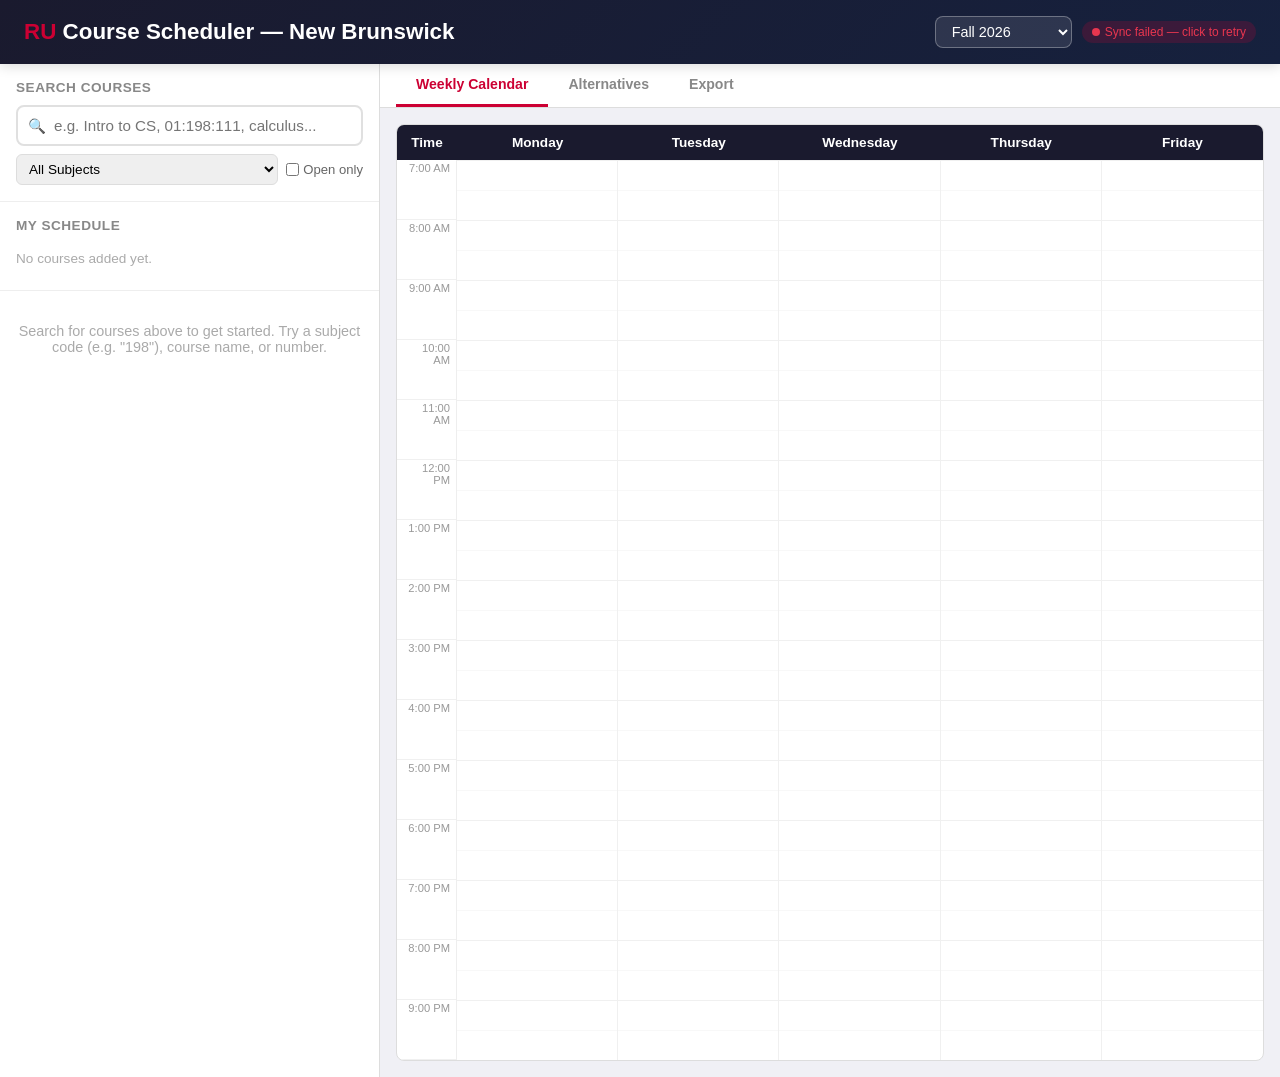
==== scheduler/index.html @ 74f048db "Remove custom cursor, update email to real address Co-Authored-By: Claude Opus 4.6 <noreply@anthropi" ====
<!DOCTYPE html>
<html lang="en">
<head>
<meta charset="UTF-8">
<meta name="viewport" content="width=device-width, initial-scale=1.0">
<title>Rutgers Course Scheduler — New Brunswick</title>
<style>
:root {
  --ru-red: #cc0033;
  --ru-dark: #1a1a2e;
  --ru-gray: #2d2d44;
  --ru-light: #f0f0f5;
  --ru-accent: #e8364f;
  --ru-green: #2ecc71;
  --ru-orange: #f39c12;
  --ru-blue: #3498db;
  --shadow: 0 2px 12px rgba(0,0,0,0.15);
  --radius: 8px;
}

* { margin: 0; padding: 0; box-sizing: border-box; }

body {
  font-family: -apple-system, BlinkMacSystemFont, 'Segoe UI', Roboto, sans-serif;
  background: var(--ru-light);
  color: #222;
  min-height: 100vh;
}

/* Header */
header {
  background: linear-gradient(135deg, var(--ru-dark), #16213e);
  color: white;
  padding: 16px 24px;
  display: flex;
  align-items: center;
  justify-content: space-between;
  box-shadow: var(--shadow);
  position: sticky;
  top: 0;
  z-index: 100;
}
header h1 { font-size: 1.4rem; font-weight: 700; }
header h1 span { color: var(--ru-red); }
.semester-bar {
  display: flex;
  align-items: center;
  gap: 10px;
}
.semester-bar select {
  padding: 6px 12px;
  border-radius: var(--radius);
  border: 1px solid rgba(255,255,255,0.3);
  background: rgba(255,255,255,0.1);
  color: white;
  font-size: 0.9rem;
  cursor: pointer;
}
.semester-bar select option { color: #222; background: white; }
.sync-indicator {
  font-size: 0.75rem;
  padding: 4px 10px;
  border-radius: 20px;
  display: flex;
  align-items: center;
  gap: 5px;
}
.sync-indicator.live { background: rgba(46,204,113,0.2); color: var(--ru-green); }
.sync-indicator.loading { background: rgba(243,156,18,0.2); color: var(--ru-orange); }
.sync-indicator.error { background: rgba(204,0,51,0.2); color: var(--ru-accent); }
.sync-dot {
  width: 8px; height: 8px; border-radius: 50%;
  display: inline-block;
}
.sync-indicator.live .sync-dot { background: var(--ru-green); animation: pulse 2s infinite; }
.sync-indicator.loading .sync-dot { background: var(--ru-orange); animation: pulse 0.5s infinite; }
.sync-indicator.error .sync-dot { background: var(--ru-accent); }

@keyframes pulse {
  0%, 100% { opacity: 1; }
  50% { opacity: 0.3; }
}

/* Layout */
.app-layout {
  display: grid;
  grid-template-columns: 380px 1fr;
  gap: 0;
  min-height: calc(100vh - 60px);
}

/* Sidebar */
.sidebar {
  background: white;
  border-right: 1px solid #ddd;
  display: flex;
  flex-direction: column;
  overflow: hidden;
}
.sidebar-section {
  padding: 16px;
  border-bottom: 1px solid #eee;
}
.sidebar-section h2 {
  font-size: 0.85rem;
  text-transform: uppercase;
  letter-spacing: 0.5px;
  color: #888;
  margin-bottom: 10px;
}

/* Search */
.search-box {
  position: relative;
}
.search-box input {
  width: 100%;
  padding: 10px 14px 10px 36px;
  border: 2px solid #e0e0e0;
  border-radius: var(--radius);
  font-size: 0.95rem;
  transition: border-color 0.2s;
}
.search-box input:focus {
  outline: none;
  border-color: var(--ru-red);
}
.search-box .search-icon {
  position: absolute;
  left: 12px;
  top: 50%;
  transform: translateY(-50%);
  color: #aaa;
  font-size: 0.9rem;
}
.search-filters {
  display: flex;
  gap: 8px;
  margin-top: 8px;
}
.search-filters select, .search-filters input {
  flex: 1;
  padding: 6px 8px;
  border: 1px solid #ddd;
  border-radius: 6px;
  font-size: 0.85rem;
}
.search-filters label {
  display: flex;
  align-items: center;
  gap: 4px;
  font-size: 0.82rem;
  color: #666;
  white-space: nowrap;
}

/* Results */
.results-area {
  flex: 1;
  overflow-y: auto;
  padding: 0;
}
.result-group {
  border-bottom: 1px solid #eee;
}
.result-course-header {
  padding: 10px 16px;
  background: #f8f8fc;
  cursor: pointer;
  display: flex;
  justify-content: space-between;
  align-items: center;
  font-weight: 600;
  font-size: 0.9rem;
  transition: background 0.15s;
}
.result-course-header:hover { background: #f0f0f8; }
.result-course-header .credits {
  font-size: 0.75rem;
  background: var(--ru-blue);
  color: white;
  padding: 2px 8px;
  border-radius: 10px;
  font-weight: 500;
}
.section-list { display: none; }
.section-list.open { display: block; }
.section-item {
  padding: 8px 16px 8px 24px;
  border-top: 1px solid #f0f0f0;
  font-size: 0.83rem;
  display: flex;
  justify-content: space-between;
  align-items: center;
  gap: 8px;
  transition: background 0.15s;
}
.section-item:hover { background: #fafafa; }
.section-info { flex: 1; min-width: 0; }
.section-info .sec-num { font-weight: 600; color: var(--ru-dark); }
.section-info .sec-time { color: #555; margin-top: 2px; }
.section-info .sec-instructor { color: #888; font-size: 0.78rem; }
.section-info .sec-location { color: #aaa; font-size: 0.78rem; }
.section-status {
  font-size: 0.72rem;
  padding: 2px 8px;
  border-radius: 10px;
  font-weight: 600;
  white-space: nowrap;
}
.section-status.open { background: #e8f8f0; color: #27ae60; }
.section-status.closed { background: #fde8e8; color: #c0392b; }
.add-btn {
  padding: 4px 12px;
  border: none;
  border-radius: 6px;
  font-size: 0.78rem;
  font-weight: 600;
  cursor: pointer;
  transition: all 0.15s;
  white-space: nowrap;
}
.add-btn.add { background: var(--ru-red); color: white; }
.add-btn.add:hover { background: var(--ru-accent); }
.add-btn.conflict { background: #f39c12; color: white; }
.add-btn.remove { background: #e74c3c; color: white; }
.add-btn.remove:hover { background: #c0392b; }

.no-results {
  padding: 32px 16px;
  text-align: center;
  color: #aaa;
  font-size: 0.9rem;
}

/* My Courses panel */
.my-courses-list { list-style: none; }
.my-course-item {
  display: flex;
  align-items: center;
  justify-content: space-between;
  padding: 8px 0;
  border-bottom: 1px solid #f0f0f0;
  font-size: 0.85rem;
}
.my-course-item:last-child { border-bottom: none; }
.course-color-dot {
  width: 12px; height: 12px;
  border-radius: 3px;
  margin-right: 8px;
  flex-shrink: 0;
}
.my-course-info { flex: 1; min-width: 0; }
.my-course-info .name { font-weight: 600; }
.my-course-info .detail { font-size: 0.78rem; color: #888; }
.remove-course-btn {
  background: none;
  border: none;
  color: #ccc;
  cursor: pointer;
  font-size: 1.1rem;
  padding: 2px 6px;
  border-radius: 4px;
  transition: all 0.15s;
}
.remove-course-btn:hover { color: #e74c3c; background: #fde8e8; }

.credit-summary {
  display: flex;
  justify-content: space-between;
  padding: 10px 0 0 0;
  font-size: 0.85rem;
  font-weight: 600;
  color: var(--ru-dark);
  border-top: 1px solid #eee;
  margin-top: 8px;
}

/* Conflict banner */
.conflict-banner {
  background: #fff3cd;
  border: 1px solid #ffc107;
  border-radius: var(--radius);
  padding: 10px 14px;
  margin-top: 10px;
  font-size: 0.82rem;
  display: none;
}
.conflict-banner.show { display: block; }
.conflict-banner h3 {
  font-size: 0.82rem;
  color: #856404;
  margin-bottom: 4px;
}
.conflict-banner .conflict-detail {
  color: #856404;
  margin: 4px 0;
}
.conflict-banner .conflict-detail strong { color: #6d3a00; }

/* Main area */
.main-area {
  display: flex;
  flex-direction: column;
  overflow: hidden;
}
.main-area .tabs {
  display: flex;
  background: white;
  border-bottom: 1px solid #ddd;
  padding: 0 16px;
}
.main-area .tab {
  padding: 12px 20px;
  font-size: 0.88rem;
  font-weight: 600;
  color: #888;
  cursor: pointer;
  border-bottom: 3px solid transparent;
  transition: all 0.2s;
}
.main-area .tab:hover { color: #444; }
.main-area .tab.active { color: var(--ru-red); border-bottom-color: var(--ru-red); }

.tab-content { display: none; flex: 1; overflow: auto; }
.tab-content.active { display: flex; flex-direction: column; }

/* Calendar */
.calendar-container {
  flex: 1;
  padding: 16px;
  overflow: auto;
}
.calendar {
  display: grid;
  grid-template-columns: 60px repeat(5, 1fr);
  min-height: 800px;
  border: 1px solid #ddd;
  border-radius: var(--radius);
  overflow: hidden;
  background: white;
  position: relative;
}
.cal-header {
  background: var(--ru-dark);
  color: white;
  padding: 10px 8px;
  font-weight: 600;
  font-size: 0.85rem;
  text-align: center;
}
.cal-time-col {
  border-right: 1px solid #eee;
}
.cal-time-slot {
  height: 60px;
  padding: 2px 6px;
  font-size: 0.7rem;
  color: #999;
  border-bottom: 1px solid #f0f0f0;
  text-align: right;
}
.cal-day-col {
  position: relative;
  border-right: 1px solid #f0f0f0;
}
.cal-day-col:last-child { border-right: none; }
.cal-hour-line {
  position: absolute;
  left: 0; right: 0;
  height: 1px;
  background: #f0f0f0;
}
.cal-half-hour-line {
  position: absolute;
  left: 0; right: 0;
  height: 1px;
  background: #f8f8f8;
}
.cal-event {
  position: absolute;
  left: 3px; right: 3px;
  border-radius: 5px;
  padding: 4px 6px;
  font-size: 0.72rem;
  overflow: hidden;
  cursor: default;
  border-left: 3px solid;
  box-shadow: 0 1px 4px rgba(0,0,0,0.1);
  z-index: 2;
  transition: transform 0.1s, box-shadow 0.1s;
}
.cal-event:hover {
  transform: scale(1.02);
  box-shadow: 0 2px 8px rgba(0,0,0,0.2);
  z-index: 3;
}
.cal-event .ev-title { font-weight: 700; white-space: nowrap; overflow: hidden; text-overflow: ellipsis; }
.cal-event .ev-time { opacity: 0.8; margin-top: 1px; }
.cal-event .ev-loc { opacity: 0.7; margin-top: 1px; font-size: 0.68rem; }

/* Alternatives panel */
.alternatives-panel {
  padding: 16px;
  flex: 1;
  overflow: auto;
}
.alt-group {
  background: white;
  border-radius: var(--radius);
  box-shadow: var(--shadow);
  margin-bottom: 16px;
  overflow: hidden;
}
.alt-group-header {
  padding: 12px 16px;
  font-weight: 600;
  font-size: 0.9rem;
  background: #f8f8fc;
  border-bottom: 1px solid #eee;
}
.alt-section {
  padding: 10px 16px;
  border-bottom: 1px solid #f0f0f0;
  display: flex;
  justify-content: space-between;
  align-items: center;
  font-size: 0.83rem;
}
.alt-section:last-child { border-bottom: none; }
.alt-tag {
  font-size: 0.7rem;
  padding: 2px 6px;
  border-radius: 8px;
  font-weight: 600;
  margin-left: 6px;
}
.alt-tag.no-conflict { background: #e8f8f0; color: #27ae60; }
.alt-tag.has-conflict { background: #fde8e8; color: #c0392b; }

/* Export */
.export-panel {
  padding: 16px;
  flex: 1;
  overflow: auto;
}
.export-card {
  background: white;
  border-radius: var(--radius);
  box-shadow: var(--shadow);
  padding: 20px;
  margin-bottom: 16px;
}
.export-card h3 { margin-bottom: 8px; font-size: 0.95rem; }
.export-card p { color: #888; font-size: 0.85rem; margin-bottom: 12px; }
.export-btn {
  padding: 10px 20px;
  border: none;
  border-radius: var(--radius);
  font-weight: 600;
  cursor: pointer;
  font-size: 0.9rem;
  transition: all 0.15s;
}
.export-btn.primary { background: var(--ru-red); color: white; }
.export-btn.primary:hover { background: var(--ru-accent); }
.export-btn.secondary { background: var(--ru-dark); color: white; }
.export-btn.secondary:hover { background: #2d2d44; }

/* Loading overlay */
.loading-overlay {
  position: fixed;
  inset: 0;
  background: rgba(255,255,255,0.92);
  display: flex;
  flex-direction: column;
  align-items: center;
  justify-content: center;
  z-index: 200;
}
.loading-overlay.hidden { display: none; }
.spinner {
  width: 48px; height: 48px;
  border: 4px solid #eee;
  border-top-color: var(--ru-red);
  border-radius: 50%;
  animation: spin 0.8s linear infinite;
}
@keyframes spin { to { transform: rotate(360deg); } }
.loading-overlay p { margin-top: 16px; color: #666; font-size: 0.95rem; }

/* Responsive */
@media (max-width: 900px) {
  .app-layout { grid-template-columns: 1fr; }
  .sidebar { max-height: 50vh; }
  .calendar { grid-template-columns: 50px repeat(5, 1fr); min-height: 600px; }
}

/* Scrollbar */
::-webkit-scrollbar { width: 6px; }
::-webkit-scrollbar-track { background: transparent; }
::-webkit-scrollbar-thumb { background: #ccc; border-radius: 3px; }
::-webkit-scrollbar-thumb:hover { background: #aaa; }
</style>
</head>
<body>

<header>
  <h1><span>RU</span> Course Scheduler — New Brunswick</h1>
  <div class="semester-bar">
    <select id="semesterSelect"></select>
    <div id="syncIndicator" class="sync-indicator loading">
      <span class="sync-dot"></span>
      <span class="sync-text">Connecting...</span>
    </div>
  </div>
</header>

<div class="app-layout">
  <!-- Sidebar -->
  <div class="sidebar">
    <div class="sidebar-section">
      <h2>Search Courses</h2>
      <div class="search-box">
        <span class="search-icon">&#128269;</span>
        <input type="text" id="searchInput" placeholder="e.g. Intro to CS, 01:198:111, calculus...">
      </div>
      <div class="search-filters">
        <select id="subjectFilter">
          <option value="">All Subjects</option>
        </select>
        <label><input type="checkbox" id="openOnlyFilter"> Open only</label>
      </div>
    </div>

    <div class="sidebar-section" id="myCoursesSection">
      <h2>My Schedule</h2>
      <ul class="my-courses-list" id="myCoursesList"></ul>
      <div class="credit-summary" id="creditSummary" style="display:none;">
        <span>Total Credits:</span>
        <span id="totalCredits">0</span>
      </div>
      <div class="conflict-banner" id="conflictBanner">
        <h3>&#9888; Time Conflicts Detected</h3>
        <div id="conflictDetails"></div>
      </div>
    </div>

    <div class="results-area" id="resultsArea">
      <div class="no-results" id="noResults">Search for courses above to get started. Try a subject code (e.g. "198"), course name, or number.</div>
    </div>
  </div>

  <!-- Main -->
  <div class="main-area">
    <div class="tabs">
      <div class="tab active" data-tab="calendar">Weekly Calendar</div>
      <div class="tab" data-tab="alternatives">Alternatives</div>
      <div class="tab" data-tab="export">Export</div>
    </div>
    <div class="tab-content active" id="tab-calendar">
      <div class="calendar-container">
        <div class="calendar" id="calendarGrid"></div>
      </div>
    </div>
    <div class="tab-content" id="tab-alternatives">
      <div class="alternatives-panel" id="alternativesPanel">
        <div class="no-results">Add courses to your schedule to see conflict-free alternatives for each.</div>
      </div>
    </div>
    <div class="tab-content" id="tab-export">
      <div class="export-panel">
        <div class="export-card">
          <h3>Export as .ICS (Calendar)</h3>
          <p>Import your schedule into Google Calendar, Apple Calendar, or Outlook.</p>
          <button class="export-btn primary" onclick="exportICS()">Download .ics File</button>
        </div>
        <div class="export-card">
          <h3>Copy as Text</h3>
          <p>Plain-text summary of your schedule for pasting into notes or messages.</p>
          <button class="export-btn secondary" onclick="copyTextSchedule()">Copy to Clipboard</button>
        </div>
        <div class="export-card">
          <h3>Screenshot</h3>
          <p>Take a screenshot of your calendar view using your system screenshot tool.</p>
          <button class="export-btn secondary" onclick="alert('Use Cmd+Shift+4 (Mac) or Win+Shift+S (Windows) to capture the calendar.')">How To</button>
        </div>
      </div>
    </div>
  </div>
</div>

<div class="loading-overlay" id="loadingOverlay">
  <div class="spinner"></div>
  <p id="loadingText">Loading Rutgers course data...</p>
</div>

<script>
// ============================================================
// RUTGERS COURSE SCHEDULER — ENGINE
// ============================================================

const COLORS = [
  { bg: '#fde8e8', border: '#e74c3c', text: '#922' },
  { bg: '#e8f0fd', border: '#3498db', text: '#1a5276' },
  { bg: '#e8f8f0', border: '#2ecc71', text: '#1a6e3a' },
  { bg: '#fef9e7', border: '#f1c40f', text: '#7d6608' },
  { bg: '#f4ecf7', border: '#9b59b6', text: '#6c3483' },
  { bg: '#fdebd0', border: '#e67e22', text: '#935116' },
  { bg: '#d5f5e3', border: '#1abc9c', text: '#0e6655' },
  { bg: '#fadbd8', border: '#e91e63', text: '#880e4f' },
  { bg: '#d6eaf8', border: '#2980b9', text: '#1b4f72' },
  { bg: '#e8daef', border: '#8e44ad', text: '#6c3483' },
];

const DAYS_MAP = { M: 0, T: 1, W: 2, TH: 3, F: 4 };
const DAY_NAMES = ['Monday', 'Tuesday', 'Wednesday', 'Thursday', 'Friday'];
const CAL_START = 7; // 7 AM
const CAL_END = 22;  // 10 PM
const CAL_HOURS = CAL_END - CAL_START;

let allCourses = [];      // raw from API
let subjects = [];         // unique subjects
let mySchedule = [];       // { course, section, colorIdx }
let colorIdx = 0;
let currentYear, currentTerm;

// ---- Semester logic ----
function getSemesters() {
  const now = new Date();
  const y = now.getFullYear();
  const m = now.getMonth(); // 0-indexed
  const semesters = [];
  // Show relevant semesters
  if (m >= 9) { // Oct-Dec: show current Fall, next Spring
    semesters.push({ year: y, term: 9, label: `Fall ${y}` });
    semesters.push({ year: y+1, term: 1, label: `Spring ${y+1}` });
    semesters.push({ year: y+1, term: 7, label: `Summer ${y+1}` });
  } else if (m >= 4) { // May-Sep: show current Summer, upcoming Fall
    semesters.push({ year: y, term: 7, label: `Summer ${y}` });
    semesters.push({ year: y, term: 9, label: `Fall ${y}` });
    semesters.push({ year: y, term: 1, label: `Spring ${y}` }); // current spring still useful
  } else { // Jan-Apr: show current Spring, upcoming Summer/Fall
    semesters.push({ year: y, term: 1, label: `Spring ${y}` });
    semesters.push({ year: y, term: 7, label: `Summer ${y}` });
    semesters.push({ year: y, term: 9, label: `Fall ${y}` });
  }
  return semesters;
}

function initSemesterSelect() {
  const sel = document.getElementById('semesterSelect');
  const semesters = getSemesters();
  semesters.forEach((s, i) => {
    const opt = document.createElement('option');
    opt.value = `${s.year}:${s.term}`;
    opt.textContent = s.label;
    if (i === 0) opt.selected = true;
    sel.appendChild(opt);
  });
  sel.addEventListener('change', () => {
    const [y, t] = sel.value.split(':');
    currentYear = parseInt(y);
    currentTerm = parseInt(t);
    mySchedule = [];
    colorIdx = 0;
    loadCourseData();
  });
  const first = semesters[0];
  currentYear = first.year;
  currentTerm = first.term;
}

// ---- API ----
// Rutgers SOC API — need CORS proxy from browser.
// Try multiple proxies for reliability.
const PROXIES = [
  (u) => `https://api.allorigins.win/raw?url=${encodeURIComponent(u)}`,
  (u) => `https://corsproxy.io/?url=${encodeURIComponent(u)}`,
  (u) => `https://api.codetabs.com/v1/proxy?quest=${encodeURIComponent(u)}`,
  (u) => u, // direct (works if Rutgers adds CORS headers)
];

async function fetchWithProxies(targetUrl) {
  for (const mkUrl of PROXIES) {
    try {
      const resp = await fetch(mkUrl(targetUrl), { signal: AbortSignal.timeout(15000) });
      if (!resp.ok) continue;
      const data = await resp.json();
      if (Array.isArray(data) && data.length > 0) return data;
    } catch (e) { /* try next proxy */ }
  }
  throw new Error('All proxies failed');
}

async function loadCourseData() {
  const overlay = document.getElementById('loadingOverlay');
  const syncInd = document.getElementById('syncIndicator');
  overlay.classList.remove('hidden');
  syncInd.className = 'sync-indicator loading';
  syncInd.querySelector('.sync-text').textContent = 'Syncing...';

  const targetUrl = `https://sis.rutgers.edu/soc/api/courses.json?year=${currentYear}&term=${currentTerm}&campus=NB`;

  try {
    allCourses = await fetchWithProxies(targetUrl);

    // Build subject list
    const subSet = new Map();
    allCourses.forEach(c => {
      const key = c.subject || c.offeringUnitCode;
      if (key && !subSet.has(key)) {
        subSet.set(key, c.subjectDescription || c.offeringUnitTitle || key);
      }
    });
    subjects = [...subSet.entries()].sort((a,b) => a[1].localeCompare(b[1]));
    populateSubjectFilter();

    syncInd.className = 'sync-indicator live';
    syncInd.querySelector('.sync-text').textContent = `Live — ${allCourses.length} courses`;
    syncInd.style.cursor = 'default';
    syncInd.onclick = null;
  } catch (err) {
    console.error('Failed to load course data:', err);
    syncInd.className = 'sync-indicator error';
    syncInd.querySelector('.sync-text').textContent = 'Sync failed — click to retry';
    syncInd.style.cursor = 'pointer';
    syncInd.onclick = () => loadCourseData();
  } finally {
    overlay.classList.add('hidden');
    renderMyCourses();
    renderCalendar();
  }
}

function populateSubjectFilter() {
  const sel = document.getElementById('subjectFilter');
  sel.innerHTML = '<option value="">All Subjects</option>';
  subjects.forEach(([code, desc]) => {
    const opt = document.createElement('option');
    opt.value = code;
    opt.textContent = `${code} — ${desc}`;
    sel.appendChild(opt);
  });
}

// ---- Search ----
function searchCourses(query) {
  query = query.trim().toLowerCase();
  const subjectFilter = document.getElementById('subjectFilter').value;
  const openOnly = document.getElementById('openOnlyFilter').checked;

  if (!query && !subjectFilter) return [];

  return allCourses.filter(c => {
    if (subjectFilter && (c.subject || c.offeringUnitCode) !== subjectFilter) return false;
    if (openOnly && !c.sections?.some(s => s.openStatus)) return false;
    if (!query) return true;

    const title = (c.title || c.expandedTitle || '').toLowerCase();
    const subj = (c.subject || c.offeringUnitCode || '').toLowerCase();
    const courseNum = (c.courseNumber || '').toLowerCase();
    const courseString = (c.courseString || '').toLowerCase();
    const fullCode = `${subj}:${courseNum}`.toLowerCase();
    const offerCode = `${c.offeringUnitCode || ''}:${c.subject || ''}:${c.courseNumber || ''}`.toLowerCase();

    return title.includes(query) ||
           subj.includes(query) ||
           courseNum.includes(query) ||
           courseString.includes(query) ||
           fullCode.includes(query) ||
           offerCode.includes(query);
  }).slice(0, 50);
}

function renderResults(results) {
  const area = document.getElementById('resultsArea');
  const noRes = document.getElementById('noResults');

  // Remove old results
  area.querySelectorAll('.result-group').forEach(el => el.remove());

  if (results.length === 0) {
    noRes.style.display = 'block';
    noRes.textContent = document.getElementById('searchInput').value.trim()
      ? 'No courses found. Try a different search.'
      : 'Search for courses above to get started. Try a subject code (e.g. "198"), course name, or number.';
    return;
  }
  noRes.style.display = 'none';

  results.forEach(course => {
    const group = document.createElement('div');
    group.className = 'result-group';

    const header = document.createElement('div');
    header.className = 'result-course-header';
    const titleCode = `${course.offeringUnitCode || ''}:${course.subject || ''}:${course.courseNumber || ''}`;
    header.innerHTML = `
      <span>${titleCode} — ${course.title || course.expandedTitle || 'Untitled'}</span>
      <span class="credits">${course.credits || '?'} cr</span>
    `;

    const sectionList = document.createElement('div');
    sectionList.className = 'section-list';

    header.addEventListener('click', () => {
      sectionList.classList.toggle('open');
    });

    (course.sections || []).forEach(sec => {
      const item = document.createElement('div');
      item.className = 'section-item';

      const times = (sec.meetingTimes || []).map(mt => {
        const days = mt.meetingDay || 'TBA';
        const start = mt.startTimeMilitary || mt.startTime || '';
        const end = mt.endTimeMilitary || mt.endTime || '';
        const bldg = mt.buildingCode || '';
        const room = mt.roomNumber || '';
        const campus = mt.campusAbbrev || '';
        const timeStr = start && end ? `${formatTime(start)}-${formatTime(end)}` : 'TBA';
        const locStr = bldg ? `${bldg} ${room} (${campus})` : '';
        return { days, timeStr, locStr };
      });

      const instructors = (sec.instructors || []).map(i => i.name).join(', ') || 'Staff';
      const isOpen = sec.openStatus;
      const isAdded = mySchedule.some(s => s.section.index === sec.index);
      const conflicts = isAdded ? [] : getConflictsForSection(sec);
      const hasConflict = conflicts.length > 0;

      item.innerHTML = `
        <div class="section-info">
          <div class="sec-num">Section ${sec.number || sec.index}</div>
          <div class="sec-time">${times.map(t => `${t.days} ${t.timeStr}`).join('; ') || 'TBA'}</div>
          <div class="sec-instructor">${instructors}</div>
          <div class="sec-location">${times.map(t => t.locStr).filter(Boolean).join('; ')}</div>
        </div>
        <span class="section-status ${isOpen ? 'open' : 'closed'}">${isOpen ? 'Open' : 'Closed'}</span>
      `;

      const btn = document.createElement('button');
      if (isAdded) {
        btn.className = 'add-btn remove';
        btn.textContent = 'Remove';
        btn.onclick = (e) => { e.stopPropagation(); removeSection(sec.index); renderSearchResults(); };
      } else if (hasConflict) {
        btn.className = 'add-btn conflict';
        btn.title = `Conflicts with: ${conflicts.map(c => c.name).join(', ')}`;
        btn.textContent = 'Conflict';
        btn.onclick = (e) => {
          e.stopPropagation();
          if (confirm(`This section conflicts with:\n${conflicts.map(c => `• ${c.name}: ${c.detail}`).join('\n')}\n\nAdd anyway?`)) {
            addSection(course, sec);
            renderSearchResults();
          }
        };
      } else {
        btn.className = 'add-btn add';
        btn.textContent = '+ Add';
        btn.onclick = (e) => { e.stopPropagation(); addSection(course, sec); renderSearchResults(); };
      }
      item.appendChild(btn);
      sectionList.appendChild(item);
    });

    group.appendChild(header);
    group.appendChild(sectionList);
    area.appendChild(group);
  });
}

let searchTimeout;
function renderSearchResults() {
  const query = document.getElementById('searchInput').value;
  const results = searchCourses(query);
  renderResults(results);
}

document.addEventListener('DOMContentLoaded', () => {
  document.getElementById('searchInput').addEventListener('input', () => {
    clearTimeout(searchTimeout);
    searchTimeout = setTimeout(renderSearchResults, 200);
  });
  document.getElementById('subjectFilter').addEventListener('change', renderSearchResults);
  document.getElementById('openOnlyFilter').addEventListener('change', renderSearchResults);
});

// ---- Time utilities ----
function formatTime(military) {
  if (!military) return '';
  const s = military.padStart(4, '0');
  let h = parseInt(s.slice(0,2));
  const m = s.slice(2);
  const ampm = h >= 12 ? 'PM' : 'AM';
  if (h > 12) h -= 12;
  if (h === 0) h = 12;
  return `${h}:${m} ${ampm}`;
}

function militaryToMinutes(mil) {
  if (!mil) return null;
  const s = mil.padStart(4, '0');
  return parseInt(s.slice(0,2)) * 60 + parseInt(s.slice(2));
}

function parseMeetingDays(dayStr) {
  if (!dayStr) return [];
  const days = [];
  let i = 0;
  while (i < dayStr.length) {
    if (i + 1 < dayStr.length && dayStr[i] === 'T' && dayStr[i+1] === 'H') {
      days.push(3); // Thursday
      i += 2;
    } else {
      const ch = dayStr[i];
      if (ch === 'M') days.push(0);
      else if (ch === 'T') days.push(1);
      else if (ch === 'W') days.push(2);
      else if (ch === 'F') days.push(4);
      else if (ch === 'S') {
        if (i + 1 < dayStr.length && dayStr[i+1] === 'A') { days.push(5); i++; }
        else if (i + 1 < dayStr.length && dayStr[i+1] === 'U') { days.push(6); i++; }
        else days.push(5);
      }
      i++;
    }
  }
  return days.filter(d => d <= 4); // Only M-F for calendar
}

function getMeetingBlocks(section) {
  const blocks = [];
  (section.meetingTimes || []).forEach(mt => {
    const days = parseMeetingDays(mt.meetingDay);
    const startMin = militaryToMinutes(mt.startTimeMilitary || mt.startTime);
    const endMin = militaryToMinutes(mt.endTimeMilitary || mt.endTime);
    if (startMin === null || endMin === null) return;
    days.forEach(d => {
      blocks.push({ day: d, start: startMin, end: endMin, mt });
    });
  });
  return blocks;
}

// ---- Conflict detection ----
function blocksOverlap(a, b) {
  return a.day === b.day && a.start < b.end && b.start < a.end;
}

function getConflictsForSection(section) {
  const newBlocks = getMeetingBlocks(section);
  const conflicts = [];
  mySchedule.forEach(entry => {
    const existingBlocks = getMeetingBlocks(entry.section);
    for (const nb of newBlocks) {
      for (const eb of existingBlocks) {
        if (blocksOverlap(nb, eb)) {
          const name = `${entry.course.offeringUnitCode}:${entry.course.subject}:${entry.course.courseNumber}`;
          const detail = `${DAY_NAMES[nb.day]} ${formatTime((nb.start/60|0).toString().padStart(2,'0') + (nb.start%60).toString().padStart(2,'0'))}-${formatTime((nb.end/60|0).toString().padStart(2,'0') + (nb.end%60).toString().padStart(2,'0'))}`;
          conflicts.push({ name, detail, entry });
          return; // one conflict per course is enough
        }
      }
    }
  });
  return conflicts;
}

function detectAllConflicts() {
  const conflicts = [];
  for (let i = 0; i < mySchedule.length; i++) {
    for (let j = i + 1; j < mySchedule.length; j++) {
      const aBlocks = getMeetingBlocks(mySchedule[i].section);
      const bBlocks = getMeetingBlocks(mySchedule[j].section);
      for (const ab of aBlocks) {
        for (const bb of bBlocks) {
          if (blocksOverlap(ab, bb)) {
            const aName = `${mySchedule[i].course.subject}:${mySchedule[i].course.courseNumber} Sec ${mySchedule[i].section.number || mySchedule[i].section.index}`;
            const bName = `${mySchedule[j].course.subject}:${mySchedule[j].course.courseNumber} Sec ${mySchedule[j].section.number || mySchedule[j].section.index}`;
            conflicts.push({
              a: aName, b: bName,
              day: DAY_NAMES[ab.day],
              detail: `overlap on ${DAY_NAMES[ab.day]}`
            });
          }
        }
      }
    }
  }
  return conflicts;
}

// ---- Schedule management ----
function addSection(course, section) {
  if (mySchedule.some(s => s.section.index === section.index)) return;
  mySchedule.push({ course, section, colorIdx: colorIdx % COLORS.length });
  colorIdx++;
  renderMyCourses();
  renderCalendar();
  renderAlternatives();
  saveSchedule();
}

function removeSection(sectionIndex) {
  mySchedule = mySchedule.filter(s => s.section.index !== sectionIndex);
  renderMyCourses();
  renderCalendar();
  renderAlternatives();
  saveSchedule();
}

function renderMyCourses() {
  const list = document.getElementById('myCoursesList');
  const summary = document.getElementById('creditSummary');
  const banner = document.getElementById('conflictBanner');
  const details = document.getElementById('conflictDetails');

  list.innerHTML = '';
  if (mySchedule.length === 0) {
    list.innerHTML = '<li style="color:#aaa;font-size:0.85rem;padding:8px 0;">No courses added yet.</li>';
    summary.style.display = 'none';
    banner.classList.remove('show');
    return;
  }

  let totalCreds = 0;
  mySchedule.forEach(entry => {
    const c = entry.course;
    const s = entry.section;
    const color = COLORS[entry.colorIdx];
    const creds = parseFloat(c.credits) || 0;
    totalCreds += creds;

    const times = (s.meetingTimes || []).map(mt => {
      const days = mt.meetingDay || 'TBA';
      const start = mt.startTimeMilitary || mt.startTime || '';
      const end = mt.endTimeMilitary || mt.endTime || '';
      return start && end ? `${days} ${formatTime(start)}-${formatTime(end)}` : 'TBA';
    }).join('; ');

    const li = document.createElement('li');
    li.className = 'my-course-item';
    li.innerHTML = `
      <span class="course-color-dot" style="background:${color.border}"></span>
      <div class="my-course-info">
        <div class="name">${c.subject || c.offeringUnitCode}:${c.courseNumber} Sec ${s.number || s.index}</div>
        <div class="detail">${times} (${creds} cr)</div>
      </div>
    `;
    const rmBtn = document.createElement('button');
    rmBtn.className = 'remove-course-btn';
    rmBtn.innerHTML = '&times;';
    rmBtn.onclick = () => { removeSection(s.index); renderSearchResults(); };
    li.appendChild(rmBtn);
    list.appendChild(li);
  });

  summary.style.display = 'flex';
  document.getElementById('totalCredits').textContent = totalCreds;

  // Conflicts
  const conflicts = detectAllConflicts();
  if (conflicts.length > 0) {
    banner.classList.add('show');
    details.innerHTML = conflicts.map(c =>
      `<div class="conflict-detail"><strong>${c.a}</strong> and <strong>${c.b}</strong> — ${c.detail}</div>`
    ).join('');
  } else {
    banner.classList.remove('show');
  }
}

// ---- Calendar rendering ----
function renderCalendar() {
  const grid = document.getElementById('calendarGrid');
  grid.innerHTML = '';

  // Header row
  grid.appendChild(createEl('div', 'cal-header', 'Time'));
  DAY_NAMES.forEach(d => grid.appendChild(createEl('div', 'cal-header', d)));

  // Time column
  const timeCol = document.createElement('div');
  timeCol.className = 'cal-time-col';
  for (let h = CAL_START; h < CAL_END; h++) {
    const slot = document.createElement('div');
    slot.className = 'cal-time-slot';
    slot.textContent = formatTime(h.toString().padStart(2,'0') + '00');
    timeCol.appendChild(slot);
  }
  grid.appendChild(timeCol);

  // Day columns
  for (let d = 0; d < 5; d++) {
    const col = document.createElement('div');
    col.className = 'cal-day-col';
    col.style.position = 'relative';

    // Hour lines
    for (let h = 0; h < CAL_HOURS; h++) {
      const line = document.createElement('div');
      line.className = 'cal-hour-line';
      line.style.top = `${(h / CAL_HOURS) * 100}%`;
      col.appendChild(line);

      const halfLine = document.createElement('div');
      halfLine.className = 'cal-half-hour-line';
      halfLine.style.top = `${((h + 0.5) / CAL_HOURS) * 100}%`;
      col.appendChild(halfLine);
    }

    // Events
    mySchedule.forEach(entry => {
      const blocks = getMeetingBlocks(entry.section);
      const color = COLORS[entry.colorIdx];
      blocks.filter(b => b.day === d).forEach(b => {
        const topPct = ((b.start - CAL_START * 60) / (CAL_HOURS * 60)) * 100;
        const heightPct = ((b.end - b.start) / (CAL_HOURS * 60)) * 100;

        const ev = document.createElement('div');
        ev.className = 'cal-event';
        ev.style.top = `${topPct}%`;
        ev.style.height = `${heightPct}%`;
        ev.style.background = color.bg;
        ev.style.borderLeftColor = color.border;
        ev.style.color = color.text;

        const titleCode = `${entry.course.subject || ''}:${entry.course.courseNumber || ''}`;
        const startT = formatTime((b.start/60|0).toString().padStart(2,'0') + (b.start%60).toString().padStart(2,'0'));
        const endT = formatTime((b.end/60|0).toString().padStart(2,'0') + (b.end%60).toString().padStart(2,'0'));
        const loc = b.mt.buildingCode ? `${b.mt.buildingCode} ${b.mt.roomNumber || ''}` : '';

        ev.innerHTML = `
          <div class="ev-title">${titleCode}</div>
          <div class="ev-time">${startT} - ${endT}</div>
          ${loc ? `<div class="ev-loc">${loc}</div>` : ''}
        `;
        col.appendChild(ev);
      });
    });

    grid.appendChild(col);
  }
}

function createEl(tag, cls, text) {
  const el = document.createElement(tag);
  el.className = cls;
  if (text) el.textContent = text;
  return el;
}

// ---- Alternatives ----
function renderAlternatives() {
  const panel = document.getElementById('alternativesPanel');
  if (mySchedule.length === 0) {
    panel.innerHTML = '<div class="no-results">Add courses to your schedule to see conflict-free alternatives for each.</div>';
    return;
  }

  panel.innerHTML = '';

  mySchedule.forEach(entry => {
    // Find the same course in allCourses to get all sections
    const fullCourse = allCourses.find(c =>
      (c.subject === entry.course.subject || c.offeringUnitCode === entry.course.offeringUnitCode) &&
      c.courseNumber === entry.course.courseNumber
    );
    if (!fullCourse || !fullCourse.sections) return;

    const otherSections = fullCourse.sections.filter(s => s.index !== entry.section.index);
    if (otherSections.length === 0) return;

    const group = document.createElement('div');
    group.className = 'alt-group';

    const header = document.createElement('div');
    header.className = 'alt-group-header';
    header.textContent = `${fullCourse.subject || fullCourse.offeringUnitCode}:${fullCourse.courseNumber} — ${fullCourse.title || 'Untitled'} (current: Sec ${entry.section.number || entry.section.index})`;
    group.appendChild(header);

    otherSections.forEach(sec => {
      // Check conflicts against everything EXCEPT the current entry
      const tempSchedule = mySchedule.filter(s => s.section.index !== entry.section.index);
      const newBlocks = getMeetingBlocks(sec);
      let hasConflict = false;
      let conflictWith = '';
      tempSchedule.forEach(other => {
        const otherBlocks = getMeetingBlocks(other.section);
        for (const nb of newBlocks) {
          for (const ob of otherBlocks) {
            if (blocksOverlap(nb, ob)) {
              hasConflict = true;
              conflictWith = `${other.course.subject}:${other.course.courseNumber}`;
            }
          }
        }
      });

      const times = (sec.meetingTimes || []).map(mt => {
        const days = mt.meetingDay || 'TBA';
        const start = mt.startTimeMilitary || mt.startTime || '';
        const end = mt.endTimeMilitary || mt.endTime || '';
        return start && end ? `${days} ${formatTime(start)}-${formatTime(end)}` : 'TBA';
      }).join('; ');
      const instructors = (sec.instructors || []).map(i => i.name).join(', ') || 'Staff';

      const div = document.createElement('div');
      div.className = 'alt-section';
      div.innerHTML = `
        <div>
          <strong>Sec ${sec.number || sec.index}</strong> — ${times}
          <br><small style="color:#888">${instructors}</small>
          <span class="section-status ${sec.openStatus ? 'open' : 'closed'}" style="margin-left:8px">${sec.openStatus ? 'Open' : 'Closed'}</span>
          ${hasConflict
            ? `<span class="alt-tag has-conflict">Conflicts w/ ${conflictWith}</span>`
            : `<span class="alt-tag no-conflict">No conflicts</span>`}
        </div>
      `;
      const swapBtn = document.createElement('button');
      swapBtn.className = `add-btn ${hasConflict ? 'conflict' : 'add'}`;
      swapBtn.textContent = 'Swap';
      swapBtn.onclick = () => {
        if (hasConflict && !confirm(`This section conflicts with ${conflictWith}. Swap anyway?`)) return;
        removeSection(entry.section.index);
        addSection(fullCourse, sec);
        renderAlternatives();
        renderSearchResults();
      };
      div.appendChild(swapBtn);
      group.appendChild(div);
    });

    panel.appendChild(group);
  });
}

// ---- Export ----
function exportICS() {
  if (mySchedule.length === 0) { alert('Add courses first.'); return; }

  // Determine semester date range (approximate)
  let startDate, endDate;
  if (currentTerm === 1) { // Spring
    startDate = new Date(currentYear, 0, 20);
    endDate = new Date(currentYear, 4, 10);
  } else if (currentTerm === 7) { // Summer
    startDate = new Date(currentYear, 4, 26);
    endDate = new Date(currentYear, 7, 15);
  } else { // Fall
    startDate = new Date(currentYear, 8, 3);
    endDate = new Date(currentYear, 11, 15);
  }

  const dayMap = { 0: 'MO', 1: 'TU', 2: 'WE', 3: 'TH', 4: 'FR' };
  let ics = 'BEGIN:VCALENDAR\nVERSION:2.0\nPRODID:-//RU Scheduler//EN\n';

  mySchedule.forEach(entry => {
    const blocks = getMeetingBlocks(entry.section);
    blocks.forEach(b => {
      // Find first occurrence of this day
      const first = new Date(startDate);
      while (first.getDay() !== (b.day + 1) % 7) first.setDate(first.getDate() + 1); // JS Sun=0

      const sh = Math.floor(b.start / 60);
      const sm = b.start % 60;
      const eh = Math.floor(b.end / 60);
      const em = b.end % 60;

      const dtstart = `${first.getFullYear()}${(first.getMonth()+1).toString().padStart(2,'0')}${first.getDate().toString().padStart(2,'0')}T${sh.toString().padStart(2,'0')}${sm.toString().padStart(2,'0')}00`;
      const dtend = `${first.getFullYear()}${(first.getMonth()+1).toString().padStart(2,'0')}${first.getDate().toString().padStart(2,'0')}T${eh.toString().padStart(2,'0')}${em.toString().padStart(2,'0')}00`;
      const until = `${endDate.getFullYear()}${(endDate.getMonth()+1).toString().padStart(2,'0')}${endDate.getDate().toString().padStart(2,'0')}T235900Z`;

      ics += `BEGIN:VEVENT
DTSTART;TZID=America/New_York:${dtstart}
DTEND;TZID=America/New_York:${dtend}
RRULE:FREQ=WEEKLY;BYDAY=${dayMap[b.day]};UNTIL=${until}
SUMMARY:${entry.course.subject}:${entry.course.courseNumber} - ${entry.course.title || ''}
LOCATION:${b.mt.buildingCode || ''} ${b.mt.roomNumber || ''}
DESCRIPTION:Section ${entry.section.number || entry.section.index}
END:VEVENT
`;
    });
  });

  ics += 'END:VCALENDAR';
  const blob = new Blob([ics], { type: 'text/calendar' });
  const url = URL.createObjectURL(blob);
  const a = document.createElement('a');
  a.href = url;
  a.download = `rutgers_schedule_${currentTerm}_${currentYear}.ics`;
  a.click();
  URL.revokeObjectURL(url);
}

function copyTextSchedule() {
  if (mySchedule.length === 0) { alert('Add courses first.'); return; }
  let text = `Rutgers Schedule — ${document.getElementById('semesterSelect').selectedOptions[0].text}\n${'='.repeat(50)}\n\n`;

  let total = 0;
  mySchedule.forEach(entry => {
    const c = entry.course;
    const s = entry.section;
    const creds = parseFloat(c.credits) || 0;
    total += creds;
    const times = (s.meetingTimes || []).map(mt => {
      const days = mt.meetingDay || 'TBA';
      const start = mt.startTimeMilitary || mt.startTime || '';
      const end = mt.endTimeMilitary || mt.endTime || '';
      const loc = mt.buildingCode ? `${mt.buildingCode} ${mt.roomNumber || ''}` : '';
      return `  ${days} ${start && end ? formatTime(start)+'-'+formatTime(end) : 'TBA'} ${loc}`;
    }).join('\n');
    const instructors = (s.instructors || []).map(i => i.name).join(', ') || 'Staff';
    text += `${c.offeringUnitCode}:${c.subject}:${c.courseNumber} — ${c.title || ''}\n`;
    text += `  Section ${s.number || s.index} | ${creds} credits | ${instructors}\n`;
    text += times + '\n\n';
  });
  text += `Total Credits: ${total}\n`;

  navigator.clipboard.writeText(text).then(() => alert('Schedule copied to clipboard!'));
}

// ---- LocalStorage persistence ----
function saveSchedule() {
  const key = `ru_schedule_${currentYear}_${currentTerm}`;
  const data = mySchedule.map(e => ({
    courseSubject: e.course.subject || e.course.offeringUnitCode,
    courseNumber: e.course.courseNumber,
    sectionIndex: e.section.index,
    colorIdx: e.colorIdx
  }));
  localStorage.setItem(key, JSON.stringify(data));
}

function loadSavedSchedule() {
  const key = `ru_schedule_${currentYear}_${currentTerm}`;
  const raw = localStorage.getItem(key);
  if (!raw) return;
  try {
    const data = JSON.parse(raw);
    data.forEach(d => {
      const course = allCourses.find(c =>
        (c.subject === d.courseSubject || c.offeringUnitCode === d.courseSubject) &&
        c.courseNumber === d.courseNumber
      );
      if (!course) return;
      const section = (course.sections || []).find(s => s.index === d.sectionIndex);
      if (!section) return;
      if (mySchedule.some(s => s.section.index === section.index)) return;
      mySchedule.push({ course, section, colorIdx: d.colorIdx });
      colorIdx = Math.max(colorIdx, d.colorIdx + 1);
    });
    renderMyCourses();
    renderCalendar();
    renderAlternatives();
  } catch (e) { /* ignore corrupt data */ }
}

// ---- Tabs ----
document.addEventListener('DOMContentLoaded', () => {
  document.querySelectorAll('.tab').forEach(tab => {
    tab.addEventListener('click', () => {
      document.querySelectorAll('.tab').forEach(t => t.classList.remove('active'));
      document.querySelectorAll('.tab-content').forEach(t => t.classList.remove('active'));
      tab.classList.add('active');
      document.getElementById(`tab-${tab.dataset.tab}`).classList.add('active');
    });
  });
});

// ---- Init ----
document.addEventListener('DOMContentLoaded', async () => {
  initSemesterSelect();
  renderCalendar();
  await loadCourseData();
  loadSavedSchedule();
});

// Auto-refresh every 5 minutes
setInterval(() => {
  loadCourseData().then(loadSavedSchedule);
}, 5 * 60 * 1000);
</script>
</body>
</html>
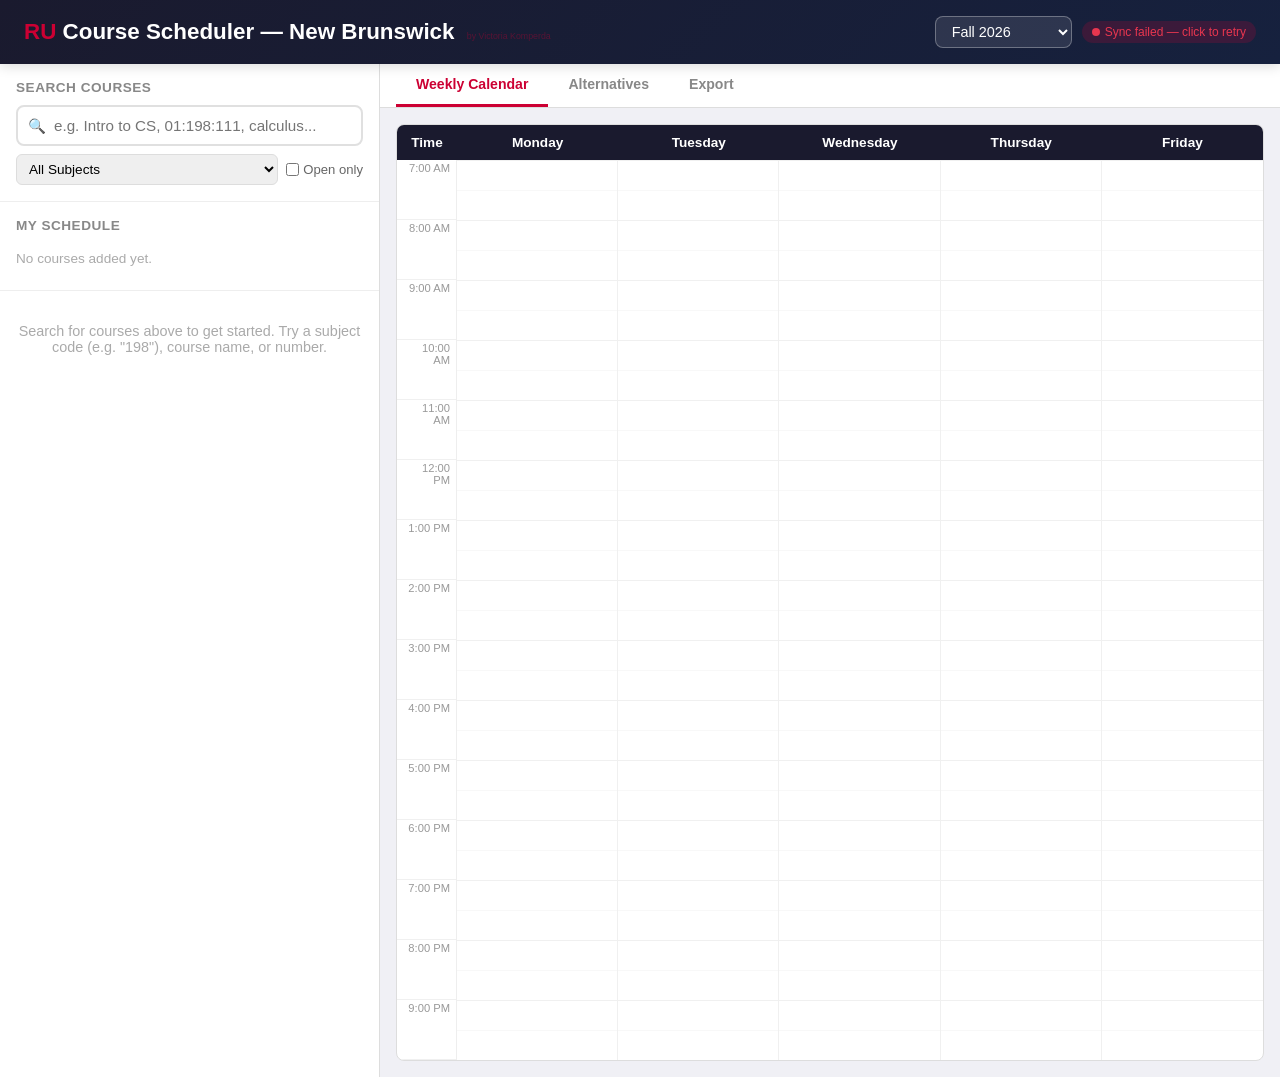
==== commit 75d01542: "Speed up semester switching with IndexedDB caching + preload - Cache course data per semester in Ind" ====
--- a/scheduler/index.html
+++ b/scheduler/index.html
@@ -506,7 +506,7 @@
 <body>
 
 <header>
-  <h1><span>RU</span> Course Scheduler — New Brunswick</h1>
+  <h1><span>RU</span> Course Scheduler — New Brunswick <span style="font-size:0.55rem;font-weight:400;opacity:0.35;margin-left:6px;">by Victoria Komperda</span></h1>
   <div class="semester-bar">
     <select id="semesterSelect"></select>
     <div id="syncIndicator" class="sync-indicator loading">
@@ -671,14 +671,51 @@
   currentTerm = first.term;
 }
 
+// ---- IndexedDB Cache ----
+const DB_NAME = 'ru_scheduler_cache';
+const DB_VERSION = 1;
+
+function openCacheDB() {
+  return new Promise((resolve, reject) => {
+    const req = indexedDB.open(DB_NAME, DB_VERSION);
+    req.onupgradeneeded = () => {
+      const db = req.result;
+      if (!db.objectStoreNames.contains('courses')) {
+        db.createObjectStore('courses');
+      }
+    };
+    req.onsuccess = () => resolve(req.result);
+    req.onerror = () => reject(req.error);
+  });
+}
+
+async function getCachedCourses(key) {
+  try {
+    const db = await openCacheDB();
+    return new Promise((resolve) => {
+      const tx = db.transaction('courses', 'readonly');
+      const req = tx.objectStore('courses').get(key);
+      req.onsuccess = () => resolve(req.result || null);
+      req.onerror = () => resolve(null);
+    });
+  } catch { return null; }
+}
+
+async function setCachedCourses(key, data) {
+  try {
+    const db = await openCacheDB();
+    const tx = db.transaction('courses', 'readwrite');
+    tx.objectStore('courses').put({ courses: data, ts: Date.now() }, key);
+  } catch { /* cache write failed, non-critical */ }
+}
+
 // ---- API ----
 // Rutgers SOC API — need CORS proxy from browser.
-// Try multiple proxies for reliability.
 const PROXIES = [
   (u) => `https://api.allorigins.win/raw?url=${encodeURIComponent(u)}`,
   (u) => `https://corsproxy.io/?url=${encodeURIComponent(u)}`,
   (u) => `https://api.codetabs.com/v1/proxy?quest=${encodeURIComponent(u)}`,
-  (u) => u, // direct (works if Rutgers adds CORS headers)
+  (u) => u,
 ];
 
 async function fetchWithProxies(targetUrl) {
@@ -693,31 +730,74 @@
   throw new Error('All proxies failed');
 }
 
+function applyCoursesData(data) {
+  allCourses = data;
+  const subSet = new Map();
+  allCourses.forEach(c => {
+    const key = c.subject || c.offeringUnitCode;
+    if (key && !subSet.has(key)) {
+      subSet.set(key, c.subjectDescription || c.offeringUnitTitle || key);
+    }
+  });
+  subjects = [...subSet.entries()].sort((a, b) => a[1].localeCompare(b[1]));
+  populateSubjectFilter();
+  renderMyCourses();
+  renderCalendar();
+}
+
+const CACHE_MAX_AGE = 10 * 60 * 1000; // 10 minutes
+
 async function loadCourseData() {
   const overlay = document.getElementById('loadingOverlay');
   const syncInd = document.getElementById('syncIndicator');
+  const cacheKey = `${currentYear}_${currentTerm}`;
+  const targetUrl = `https://sis.rutgers.edu/soc/api/courses.json?year=${currentYear}&term=${currentTerm}&campus=NB`;
+
+  // 1. Try cache first — instant load
+  const cached = await getCachedCourses(cacheKey);
+  if (cached && cached.courses) {
+    applyCoursesData(cached.courses);
+    overlay.classList.add('hidden');
+    loadSavedSchedule();
+
+    const age = Date.now() - (cached.ts || 0);
+    if (age < CACHE_MAX_AGE) {
+      // Cache is fresh, just show live status
+      syncInd.className = 'sync-indicator live';
+      syncInd.querySelector('.sync-text').textContent = `Live — ${cached.courses.length} courses`;
+      return;
+    }
+
+    // Cache is stale — background refresh (no overlay)
+    syncInd.className = 'sync-indicator loading';
+    syncInd.querySelector('.sync-text').textContent = 'Updating...';
+    try {
+      const fresh = await fetchWithProxies(targetUrl);
+      await setCachedCourses(cacheKey, fresh);
+      applyCoursesData(fresh);
+      loadSavedSchedule();
+      renderSearchResults();
+      syncInd.className = 'sync-indicator live';
+      syncInd.querySelector('.sync-text').textContent = `Live — ${fresh.length} courses`;
+    } catch {
+      // Stale cache is fine, just note it
+      syncInd.className = 'sync-indicator live';
+      syncInd.querySelector('.sync-text').textContent = `Cached — ${cached.courses.length} courses`;
+    }
+    return;
+  }
+
+  // 2. No cache — blocking first load with overlay
   overlay.classList.remove('hidden');
   syncInd.className = 'sync-indicator loading';
-  syncInd.querySelector('.sync-text').textContent = 'Syncing...';
-
-  const targetUrl = `https://sis.rutgers.edu/soc/api/courses.json?year=${currentYear}&term=${currentTerm}&campus=NB`;
+  syncInd.querySelector('.sync-text').textContent = 'Downloading courses...';
 
   try {
-    allCourses = await fetchWithProxies(targetUrl);
-
-    // Build subject list
-    const subSet = new Map();
-    allCourses.forEach(c => {
-      const key = c.subject || c.offeringUnitCode;
-      if (key && !subSet.has(key)) {
-        subSet.set(key, c.subjectDescription || c.offeringUnitTitle || key);
-      }
-    });
-    subjects = [...subSet.entries()].sort((a,b) => a[1].localeCompare(b[1]));
-    populateSubjectFilter();
-
+    const data = await fetchWithProxies(targetUrl);
+    await setCachedCourses(cacheKey, data);
+    applyCoursesData(data);
     syncInd.className = 'sync-indicator live';
-    syncInd.querySelector('.sync-text').textContent = `Live — ${allCourses.length} courses`;
+    syncInd.querySelector('.sync-text').textContent = `Live — ${data.length} courses`;
     syncInd.style.cursor = 'default';
     syncInd.onclick = null;
   } catch (err) {
@@ -1370,17 +1450,35 @@
   });
 });
 
+// ---- Preload other semesters in background ----
+async function preloadOtherSemesters() {
+  const semesters = getSemesters();
+  for (const s of semesters) {
+    if (s.year === currentYear && s.term === currentTerm) continue;
+    const key = `${s.year}_${s.term}`;
+    const cached = await getCachedCourses(key);
+    if (cached && cached.courses && (Date.now() - cached.ts) < CACHE_MAX_AGE) continue;
+    try {
+      const url = `https://sis.rutgers.edu/soc/api/courses.json?year=${s.year}&term=${s.term}&campus=NB`;
+      const data = await fetchWithProxies(url);
+      await setCachedCourses(key, data);
+    } catch { /* non-critical */ }
+  }
+}
+
 // ---- Init ----
 document.addEventListener('DOMContentLoaded', async () => {
   initSemesterSelect();
   renderCalendar();
   await loadCourseData();
   loadSavedSchedule();
+  // Preload other semesters so switching is instant
+  preloadOtherSemesters();
 });
 
 // Auto-refresh every 5 minutes
 setInterval(() => {
-  loadCourseData().then(loadSavedSchedule);
+  loadCourseData();
 }, 5 * 60 * 1000);
 </script>
 </body>
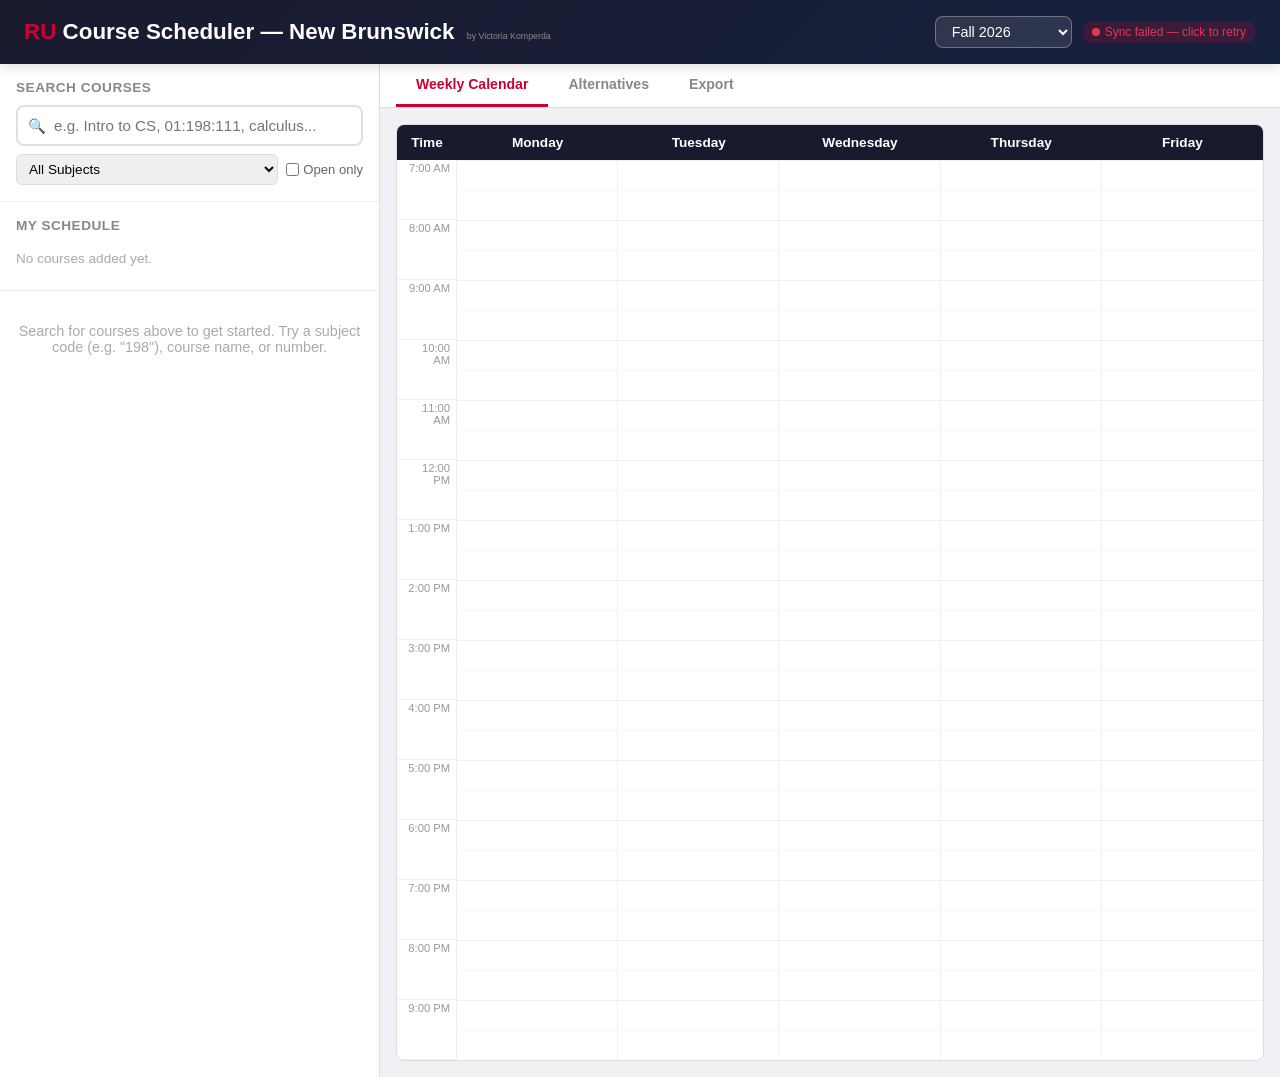
==== commit 3b6edae0: "Change credit text to grey instead of transparent Co-Authored-By: Claude Opus 4.6 <noreply@anthropic" ====
--- a/scheduler/index.html
+++ b/scheduler/index.html
@@ -506,7 +506,7 @@
 <body>
 
 <header>
-  <h1><span>RU</span> Course Scheduler — New Brunswick <span style="font-size:0.55rem;font-weight:400;opacity:0.35;margin-left:6px;">by Victoria Komperda</span></h1>
+  <h1><span>RU</span> Course Scheduler — New Brunswick <span style="font-size:0.55rem;font-weight:400;color:#888;margin-left:6px;">by Victoria Komperda</span></h1>
   <div class="semester-bar">
     <select id="semesterSelect"></select>
     <div id="syncIndicator" class="sync-indicator loading">
